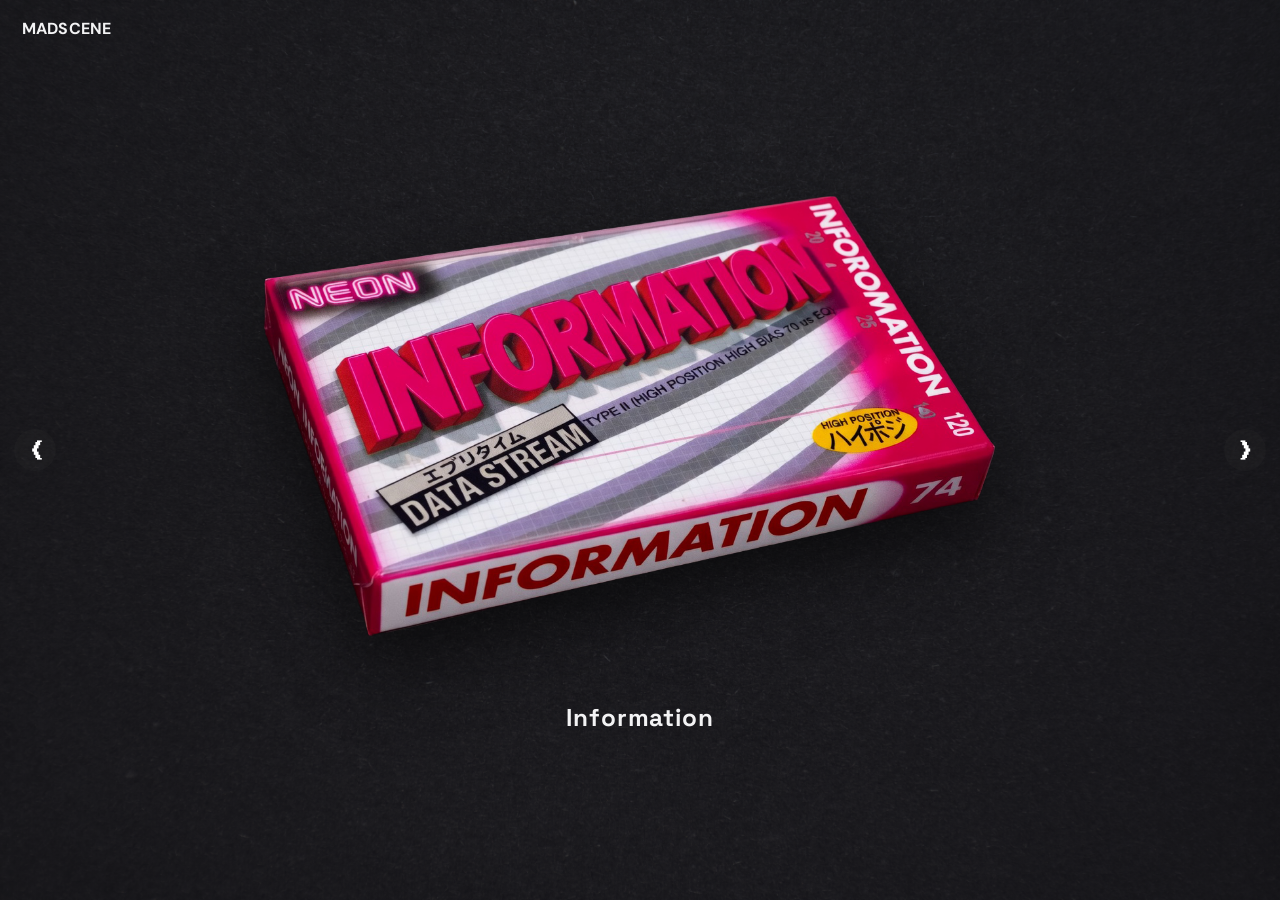
==== index.html @ a486ad49 "first commit" ====
<!doctype html>
<html lang="ko">
  <head>
    <meta charset="UTF-8" />
    <meta name="viewport" content="width=device-width, initial-scale=1.0" />
    <title>My Portfolio</title>
    <link rel="preconnect" href="https://fonts.googleapis.com" />
    <link rel="preconnect" href="https://fonts.gstatic.com" crossorigin />
    <link
      href="https://fonts.googleapis.com/css2?family=DM+Sans:wght@400;500;700&family=Space+Grotesk:wght@500;700&display=swap"
      rel="stylesheet"
    />
    <link rel="stylesheet" href="styles.css" />
  </head>
  <body class="landing-body">
    <main class="landing" aria-label="Main Section Slider">
      <header class="top-bar">
        <p class="brand">MADSCENE</p>
      </header>

      <button class="nav-arrow left" id="prevBtn" aria-label="이전 섹션">
        &#10094;
      </button>

      <section class="hero" id="hero" aria-live="polite">
        <button class="tape-card" id="detailLinkBtn" aria-label="섹션 상세 페이지로 이동">
          <img id="heroImage" src="./Huhh.png" alt="Tape Box" />
        </button>
        <p class="counter" id="counter">Information</p>
      </section>

      <button class="nav-arrow right" id="nextBtn" aria-label="다음 섹션">
        &#10095;
      </button>
    </main>

    <script src="script.js"></script>
  </body>
</html>
---- styles.css ----
:root {
  --bg-main: #151419;
  --text-main: #f3f3f4;
  --muted: #a8a8b3;
  --card-shadow: 0 28px 60px rgba(0, 0, 0, 0.45);
}

* {
  box-sizing: border-box;
}

html,
body {
  margin: 0;
  padding: 0;
  width: 100%;
  height: 100%;
}

body {
  font-family: "DM Sans", sans-serif;
  background-color: var(--bg-main);
  background-image: linear-gradient(
      rgba(21, 20, 25, 0.72),
      rgba(21, 20, 25, 0.72)
    ),
    url("./ori.jpg");
  background-size: cover;
  background-position: center;
  background-repeat: no-repeat;
  color: var(--text-main);
}

.landing-body {
  overflow: hidden;
}

.landing {
  position: relative;
  width: 100vw;
  height: 100vh;
  min-height: 620px;
  display: grid;
  place-items: center;
  padding: 22px;
}

.top-bar {
  position: absolute;
  top: 18px;
  left: 22px;
  right: 22px;
  display: flex;
  justify-content: flex-start;
  align-items: center;
  gap: 28px;
  z-index: 10;
}

.brand {
  margin: 0;
  font-weight: 700;
  font-size: clamp(1rem, 1.2vw, 1.85rem);
  letter-spacing: 0.01em;
}

.section-label {
  margin: 0;
  font-weight: 700;
  font-size: clamp(0.95rem, 1.15vw, 1.65rem);
  font-family: "Space Grotesk", sans-serif;
}

.hero {
  width: min(92vw, 980px);
  display: grid;
  justify-items: center;
  row-gap: 22px;
  transition: transform 450ms cubic-bezier(0.18, 0.7, 0.15, 1),
    opacity 450ms cubic-bezier(0.18, 0.7, 0.15, 1);
}

.hero.slide-out-left {
  transform: translateX(-140px);
  opacity: 0;
}

.hero.slide-out-right {
  transform: translateX(140px);
  opacity: 0;
}

.hero.slide-in-left {
  transform: translateX(140px);
  opacity: 0;
}

.hero.slide-in-right {
  transform: translateX(-140px);
  opacity: 0;
}

.tape-card {
  border: none;
  background: transparent;
  padding: 0;
  cursor: pointer;
  width: min(88vw, 900px);
  border-radius: 16px;
  transition: transform 250ms ease, filter 250ms ease;
}

.tape-card img {
  width: 100%;
  max-width: 860px;
  height: auto;
  display: block;
  border-radius: 14px;
  filter: drop-shadow(0 30px 36px rgba(0, 0, 0, 0.58));
}

.tape-card:hover {
  transform: translateY(-4px) scale(1.008);
  filter: saturate(1.02);
}

.counter {
  margin: 0;
  font-family: "Space Grotesk", sans-serif;
  font-size: clamp(1.2rem, 1.9vw, 1.85rem);
  font-weight: 700;
  letter-spacing: 0.04em;
}

.nav-arrow {
  position: absolute;
  top: 50%;
  transform: translateY(-50%);
  width: 42px;
  height: 42px;
  border-radius: 999px;
  border: none;
  background: rgba(50, 50, 50, 0.18);
  color: #ffffff;
  font-size: 1.6rem;
  line-height: 1;
  cursor: pointer;
  display: grid;
  place-items: center;
  transition: background 180ms ease, transform 180ms ease;
  z-index: 12;
}

.nav-arrow:hover {
  background: rgba(20, 20, 20, 0.42);
  transform: translateY(-50%) scale(1.05);
}

.nav-arrow.left {
  left: 14px;
}

.nav-arrow.right {
  right: 14px;
}

.detail-page {
  min-height: 100vh;
  padding: 36px 20px 52px;
  background-color: var(--bg-main);
  background-image: linear-gradient(
      rgba(21, 20, 25, 0.72),
      rgba(21, 20, 25, 0.72)
    ),
    url("./ori.jpg");
  background-size: cover;
  background-position: center;
  background-repeat: no-repeat;
}

.detail-wrap {
  width: min(1020px, 100%);
  margin: 0 auto;
}

.detail-top {
  display: flex;
  justify-content: space-between;
  align-items: center;
  gap: 16px;
  margin-bottom: 26px;
}

.detail-title {
  margin: 0;
  font-family: "Space Grotesk", sans-serif;
  font-size: clamp(1.4rem, 3vw, 2.45rem);
}

.back-link {
  color: #e7e7eb;
  text-decoration: none;
  font-weight: 700;
}

.back-link:hover {
  text-decoration: underline;
}

.detail-card {
  background: #24232d;
  border-radius: 18px;
  padding: 18px;
  box-shadow: 0 18px 44px rgba(0, 0, 0, 0.35);
}

.detail-card img {
  width: 100%;
  display: block;
  border-radius: 12px;
}

.detail-copy {
  margin: 18px 6px 0;
  color: #e1e1e6;
  line-height: 1.65;
  font-size: 1.03rem;
}

@media (max-width: 900px) {
  .top-bar {
    gap: 14px;
  }

  .section-label,
  .brand {
    font-size: 1rem;
  }

  .hero {
    width: min(95vw, 740px);
    row-gap: 14px;
  }

  .counter {
    font-size: 1.15rem;
  }

  .nav-arrow {
    width: 36px;
    height: 36px;
    font-size: 1.25rem;
  }
}

.portfolio-page {
  min-height: 100vh;
  padding: 30px 18px 52px;
  background-color: var(--bg-main);
  background-image: linear-gradient(
      rgba(21, 20, 25, 0.72),
      rgba(21, 20, 25, 0.72)
    ),
    url("./ori.jpg");
  background-size: 100% auto, 100% auto;
  background-position: center top, center top;
  background-repeat: repeat-y, repeat-y;
  color: #f5f5f8;
}

.portfolio-wrap {
  width: 100%;
  margin: 0 auto;
}

.portfolio-top {
  display: flex;
  align-items: center;
  gap: 12px;
  margin-bottom: 28px;
  padding: 0 22px;
}

.portfolio-top .back-link {
  margin-left: auto;
}

.tape-stack {
  display: flex;
  flex-direction: column;
  align-items: center;
  gap: 8px;
}

.stack-item {
  width: min(92vw, 780px);
  display: block;
  border-radius: 8px;
  transition: transform 240ms ease, filter 240ms ease;
}

.stack-item img {
  width: 100%;
  display: block;
  border-radius: 8px;
  filter: drop-shadow(0 12px 18px rgba(0, 0, 0, 0.55));
}

.stack-item:hover {
  transform: translateY(-3px) scale(1.015);
  filter: brightness(1.02);
}

.i1 {
  transform: translateX(18px) rotate(-1.4deg);
}

.i2 {
  transform: translateX(-12px) rotate(1.1deg);
}

.i3 {
  transform: translateX(22px) rotate(-1deg);
}

.i4 {
  transform: translateX(-20px) rotate(1.2deg);
}

.i5 {
  transform: translateX(14px) rotate(-0.8deg);
}

.i6 {
  transform: translateX(-10px) rotate(1deg);
}

.i7 {
  transform: translateX(20px) rotate(-1.2deg);
}

.i8 {
  transform: translateX(-14px) rotate(0.9deg);
}

.i9 {
  transform: translateX(8px) rotate(-0.7deg);
}

.portfolio-note {
  margin: 24px 0 0;
  color: #c6c6cf;
  font-size: 0.95rem;
  text-align: center;
}

@media (max-width: 780px) {
  .portfolio-page {
    padding-top: 20px;
  }

  .stack-item {
    width: min(95vw, 640px);
  }

  .i1,
  .i2,
  .i3,
  .i4,
  .i5,
  .i6,
  .i7,
  .i8,
  .i9 {
    transform: none;
  }
}

.plain-image-section {
  width: 100%;
  display: grid;
  place-items: center;
  padding: 4px 0 0;
}

.plain-image-section img {
  width: min(82vw, 760px);
  display: block;
  border-radius: 0;
  box-shadow: none;
}

.contact-page .plain-image-section img {
  width: min(92vw, 980px);
}

.mail-link {
  display: inline-block;
  text-decoration: none;
}
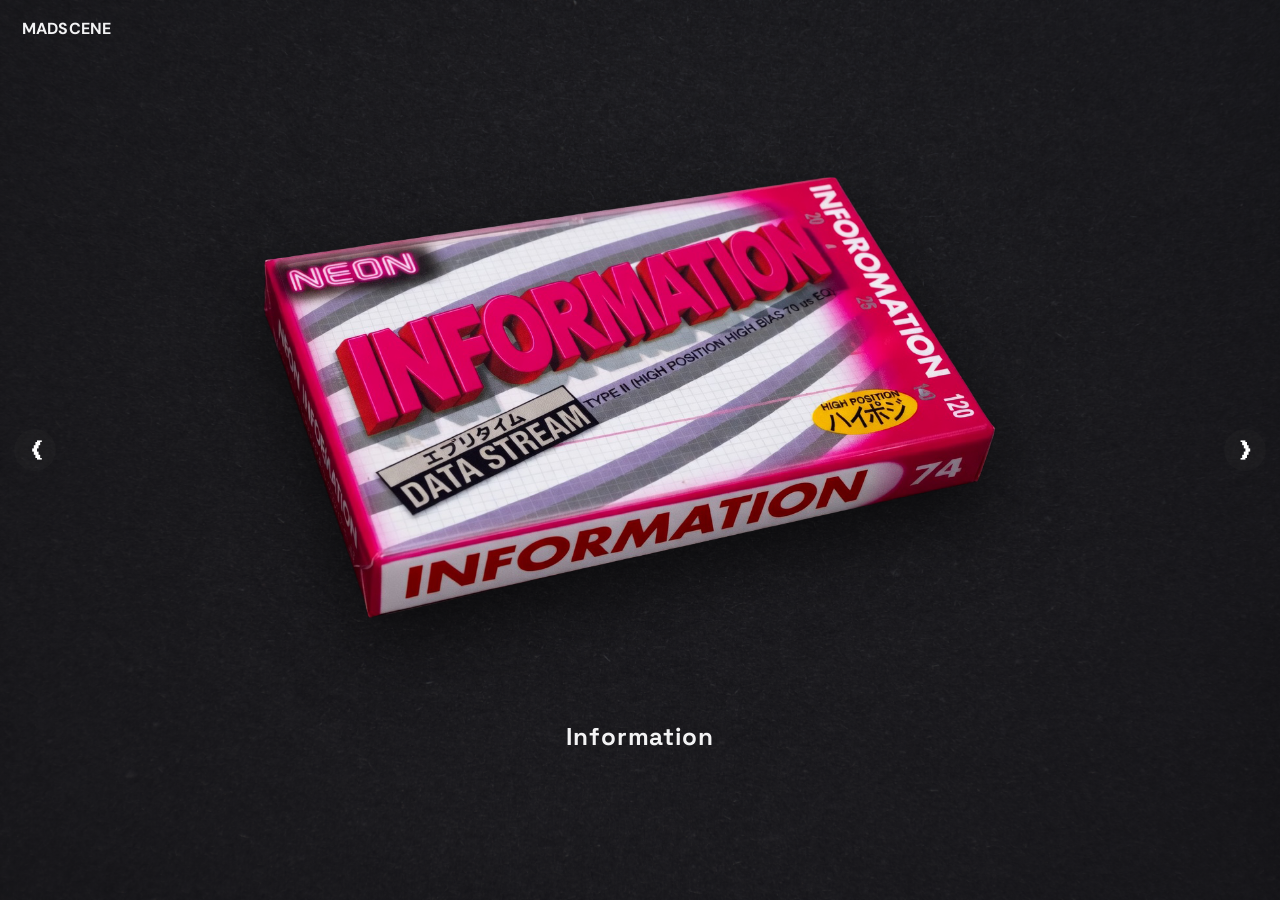
==== commit 9be9bafd: "포트폴리오 업뎃01" ====
--- a/styles.css
+++ b/styles.css
@@ -126,10 +126,27 @@
 
 .counter {
   margin: 0;
+  min-width: 12ch;
+  min-height: 1.6em;
+  display: grid;
+  place-items: center;
+  text-align: center;
   font-family: "Space Grotesk", sans-serif;
   font-size: clamp(1.2rem, 1.9vw, 1.85rem);
   font-weight: 700;
   letter-spacing: 0.04em;
+  opacity: 0;
+  transform: translateY(20px);
+  transition: opacity 480ms ease, transform 480ms cubic-bezier(0.2, 0.8, 0.2, 1);
+}
+
+.counter.is-visible {
+  opacity: 1;
+  transform: translateY(0);
+}
+
+.counter[data-section="information"] {
+  padding-top: 1.55em;
 }
 
 .nav-arrow {
@@ -242,14 +259,32 @@
     row-gap: 14px;
   }
 
+  .tape-card {
+    width: min(72vw, 520px);
+  }
+
+  .tape-card img {
+    filter: none;
+  }
+
   .counter {
     font-size: 1.15rem;
+  }
+
+  .counter[data-section="information"] {
+    padding-top: 1.55em;
   }
 
   .nav-arrow {
     width: 36px;
     height: 36px;
     font-size: 1.25rem;
+  }
+}
+
+@media (max-width: 600px) {
+  .tape-card {
+    width: min(66vw, 320px);
   }
 }
 
@@ -311,6 +346,90 @@
   filter: brightness(1.02);
 }
 
+.portfolio-viewer {
+  position: fixed;
+  inset: 0;
+  display: grid;
+  place-items: center;
+  padding: 24px;
+  opacity: 0;
+  pointer-events: none;
+  transition: opacity 220ms ease;
+  z-index: 40;
+}
+
+.portfolio-viewer.is-open {
+  opacity: 1;
+  pointer-events: auto;
+}
+
+.portfolio-viewer__backdrop {
+  position: absolute;
+  inset: 0;
+  background: rgba(9, 9, 13, 0.84);
+  backdrop-filter: blur(10px);
+}
+
+.portfolio-viewer__panel {
+  position: relative;
+  width: min(1120px, 100%);
+  max-height: min(92vh, 980px);
+  padding: 28px 28px 24px;
+  border-radius: 24px;
+  border: 1px solid rgba(255, 255, 255, 0.08);
+  background: rgba(26, 25, 33, 0.96);
+  box-shadow: 0 32px 80px rgba(0, 0, 0, 0.52);
+  display: grid;
+  gap: 18px;
+  justify-items: center;
+  transform: translateY(16px) scale(0.98);
+  transition: transform 220ms ease;
+  z-index: 1;
+}
+
+.portfolio-viewer.is-open .portfolio-viewer__panel {
+  transform: translateY(0) scale(1);
+}
+
+.portfolio-viewer__close {
+  position: absolute;
+  top: 14px;
+  right: 14px;
+  width: 40px;
+  height: 40px;
+  border: none;
+  border-radius: 999px;
+  background: rgba(255, 255, 255, 0.08);
+  color: #fff;
+  font-size: 1.9rem;
+  line-height: 1;
+  cursor: pointer;
+}
+
+.portfolio-viewer__title {
+  margin: 0;
+  padding-right: 40px;
+  font-family: "Space Grotesk", sans-serif;
+  font-size: clamp(1.2rem, 2vw, 1.8rem);
+  font-weight: 700;
+  letter-spacing: 0.03em;
+}
+
+.portfolio-viewer__media {
+  width: 100%;
+  aspect-ratio: 16 / 9;
+  border-radius: 16px;
+  overflow: hidden;
+  background: #000;
+}
+
+.portfolio-viewer__media iframe {
+  width: 100%;
+  height: 100%;
+  border: 0;
+  display: block;
+}
+
 .i1 {
   transform: translateX(18px) rotate(-1.4deg);
 }
@@ -374,6 +493,19 @@
   .i9 {
     transform: none;
   }
+
+  .portfolio-viewer {
+    padding: 16px;
+  }
+
+  .portfolio-viewer__panel {
+    padding: 20px 16px 18px;
+    border-radius: 18px;
+  }
+
+  .portfolio-viewer__media {
+    aspect-ratio: 16 / 10;
+  }
 }
 
 .plain-image-section {
@@ -394,6 +526,40 @@
   width: min(92vw, 980px);
 }
 
+.contact-copy {
+  margin-top: 22px;
+  display: grid;
+  gap: 8px;
+  justify-items: center;
+  text-align: center;
+  color: #f1f1f4;
+  font-family: "Helvetica Neue", Helvetica, Arial, sans-serif;
+  font-size: clamp(0.95rem, 1.5vw, 1.2rem);
+  font-weight: 300;
+  line-height: 1.2;
+  letter-spacing: 0.04em;
+}
+
+.contact-copy p {
+  margin: 0;
+}
+
+.contact-email-link {
+  color: inherit;
+  text-decoration: none;
+}
+
+.contact-email-link:hover {
+  text-decoration: underline;
+}
+
+@media (min-width: 781px) {
+  .contact-copy {
+    margin-top: 10px;
+    margin-bottom: 6em;
+  }
+}
+
 .mail-link {
   display: inline-block;
   text-decoration: none;
